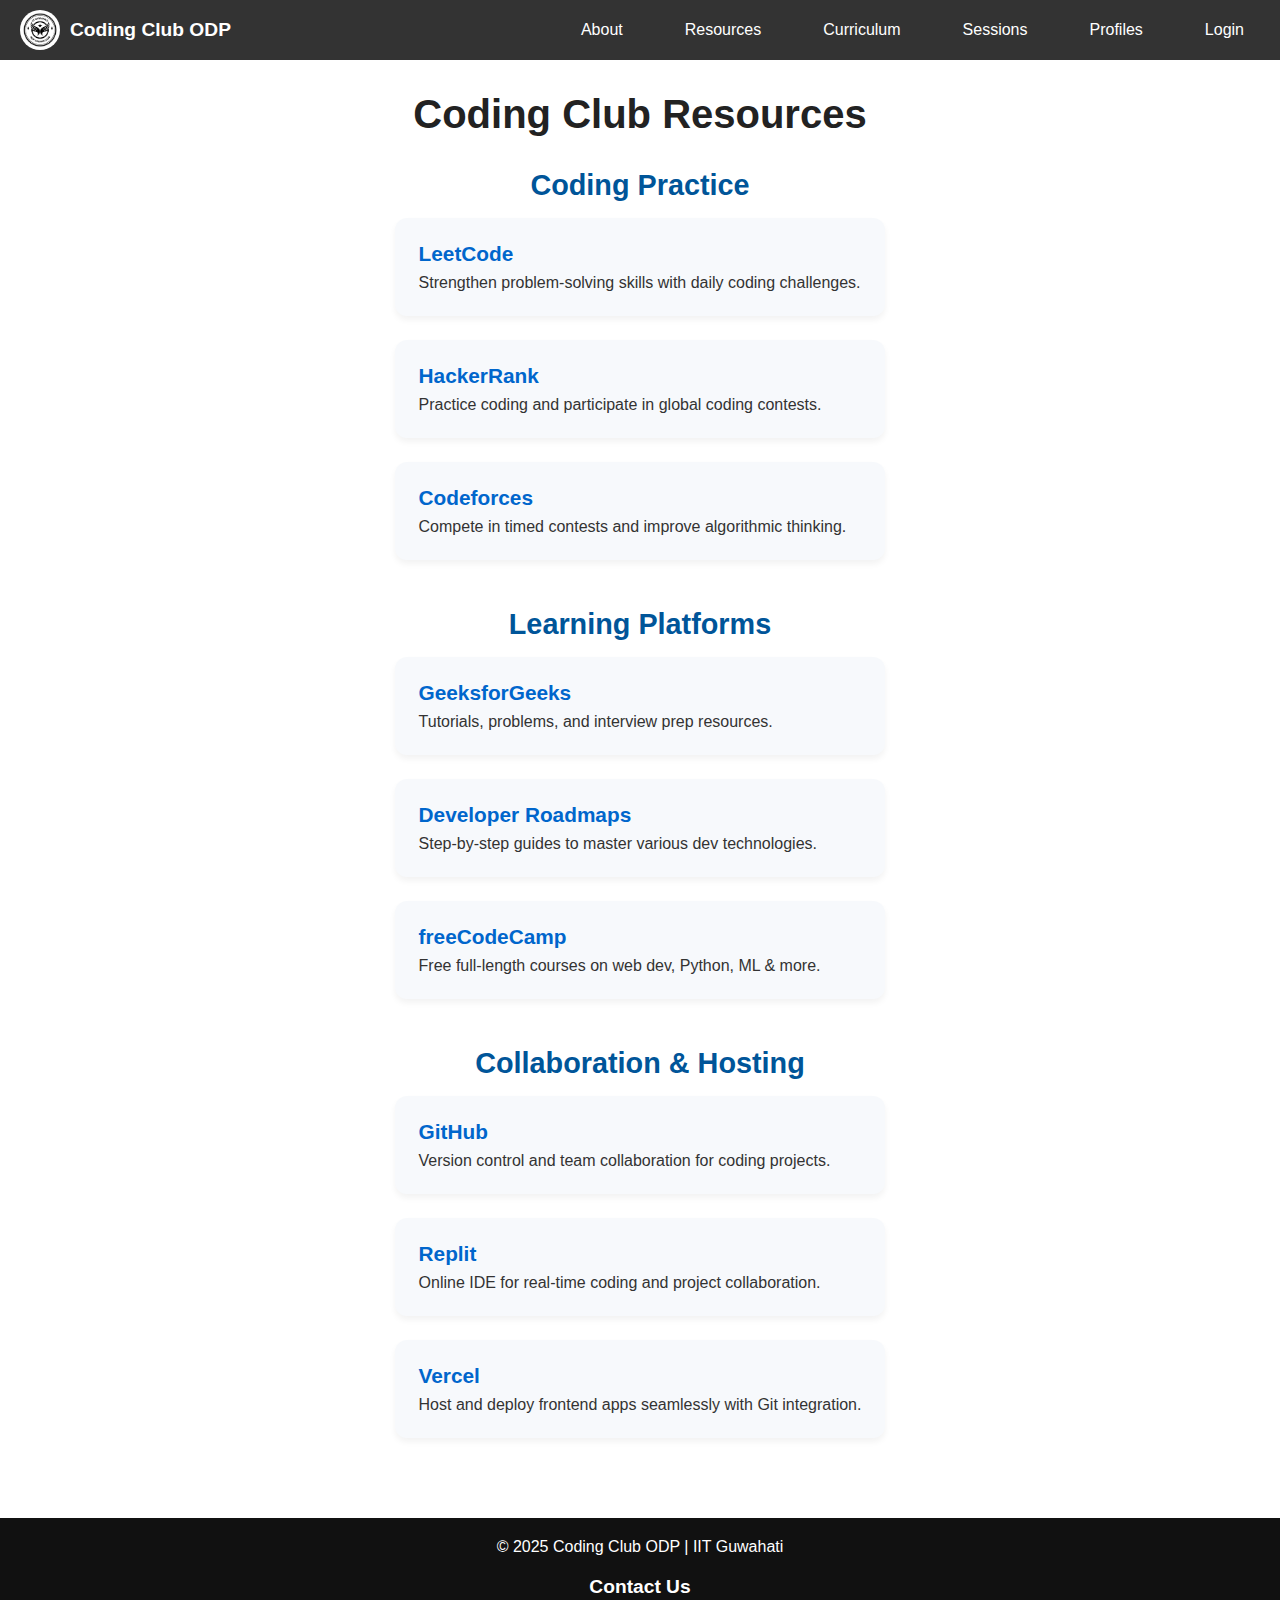
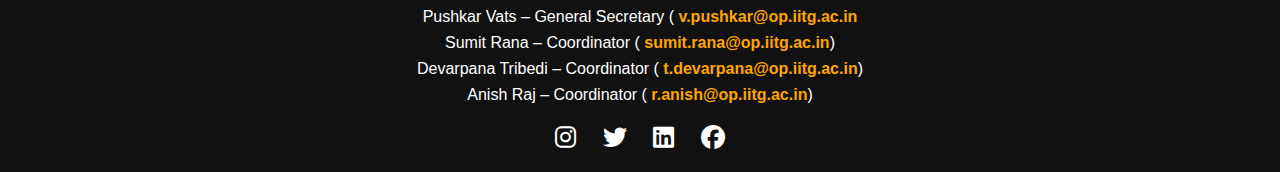
==== resources.html @ a3be73b9 "Initial commit" ====
<!DOCTYPE html>
<html lang="en">
<head>
    <meta charset="UTF-8">
    <meta name="viewport" content="width=device-width, initial-scale=1.0">
    <title>Coding_Club</title>
    <link rel="stylesheet" href="style.css">
    <link rel="stylesheet" href="https://cdnjs.cloudflare.com/ajax/libs/font-awesome/6.5.0/css/all.min.css">
    <link rel="stylesheet" href="resources_style.css">
</head>

<body>
    <script src="script.js" defer></script>
    
    <nav class="navbar">
        <div class="branding">
          <img src="logo.png" alt="Logo">
          <span class="club-name">Coding Club ODP</span>
        </div>
        <button class="menu-toggle" onclick="toggleMenu()">☰</button>
        <ul class="nav-links" id="navLinks">
          <li><a href="index.html">About</a></li>
          <li><a href="resources.html">Resources</a></li>
          <li><a href="curriculum.html">Curriculum</a></li>
          <li><a href="sessions.html">Sessions</a></li>
          <li><a href="profiles.html">Profiles</a></li>
          <li><a href="login.html">Login</a></li>
        </ul>
      </nav>
      
      <div class="resources-section">
        <h2>Coding Club Resources</h2>
      
        <!-- Category: Coding Practice -->
        <div class="category">
          <h3>Coding Practice</h3>
          <div class="resources-grid">
            <a href="https://leetcode.com/" target="_blank" class="resource-card">
              <h4>LeetCode</h4>
              <p>Strengthen problem-solving skills with daily coding challenges.</p>
            </a>
            <a href="https://www.hackerrank.com/" target="_blank" class="resource-card">
              <h4>HackerRank</h4>
              <p>Practice coding and participate in global coding contests.</p>
            </a>
            <a href="https://codeforces.com/" target="_blank" class="resource-card">
              <h4>Codeforces</h4>
              <p>Compete in timed contests and improve algorithmic thinking.</p>
            </a>
          </div>
        </div>
      
        <!-- Category: Learning Platforms -->
        <div class="category">
          <h3>Learning Platforms</h3>
          <div class="resources-grid">
            <a href="https://www.geeksforgeeks.org/" target="_blank" class="resource-card">
              <h4>GeeksforGeeks</h4>
              <p>Tutorials, problems, and interview prep resources.</p>
            </a>
            <a href="https://roadmap.sh/" target="_blank" class="resource-card">
              <h4>Developer Roadmaps</h4>
              <p>Step-by-step guides to master various dev technologies.</p>
            </a>
            <a href="https://www.freecodecamp.org/" target="_blank" class="resource-card">
              <h4>freeCodeCamp</h4>
              <p>Free full-length courses on web dev, Python, ML & more.</p>
            </a>
          </div>
        </div>
      
        <!-- Category: Collaboration & Hosting -->
        <div class="category">
          <h3>Collaboration & Hosting</h3>
          <div class="resources-grid">
            <a href="https://github.com/" target="_blank" class="resource-card">
              <h4>GitHub</h4>
              <p>Version control and team collaboration for coding projects.</p>
            </a>
            <a href="https://replit.com/" target="_blank" class="resource-card">
              <h4>Replit</h4>
              <p>Online IDE for real-time coding and project collaboration.</p>
            </a>
            <a href="https://vercel.com/" target="_blank" class="resource-card">
              <h4>Vercel</h4>
              <p>Host and deploy frontend apps seamlessly with Git integration.</p>
            </a>
          </div>
        </div>
      </div>
      

  <footer class="footer">
    <p>© 2025 Coding Club ODP | IIT Guwahati</p>
  
    <div class="contact">
      <h3>Contact Us</h3>
      <ul>
        <li>Pushkar Vats – General Secretary (
          <a href="mailto:v.pushkar@op.iitg.ac.in">v.pushkar@op.iitg.ac.in</a>
        </li>
        <li>Sumit Rana – Coordinator (
          <a href="mailto:sumit.rana@op.iitg.ac.in">sumit.rana@op.iitg.ac.in</a>)
        </li>
        <li>Devarpana Tribedi – Coordinator (
          <a href="mailto:t.devarpana@op.iitg.ac.in">t.devarpana@op.iitg.ac.in</a>)
        </li>
        <li>Anish Raj – Coordinator (
          <a href="mailto:r.anish@op.iitg.ac.in">r.anish@op.iitg.ac.in</a>)
        </li>
      </ul>
    </div>
  
    <div class="social-icons">
      <a href="https://www.instagram.com" target="_blank" aria-label="Instagram">
        <i class="fab fa-instagram"></i>
      </a>
      <a href="https://twitter.com" target="_blank" aria-label="Twitter">
        <i class="fab fa-twitter"></i>
      </a>
      <a href="https://www.linkedin.com" target="_blank" aria-label="LinkedIn">
        <i class="fab fa-linkedin"></i>
      </a>
      <a href="https://www.facebook.com" target="_blank" aria-label="Facebook">
        <i class="fab fa-facebook"></i>
      </a>
    </div>
  </footer>
  
  
</body>
</html>
---- style.css ----
* {
    margin: 0;
    padding: 0;
    box-sizing: border-box;
  }
  
html, body {
    margin: 0;
    padding: 0;
    min-height: 100vh;
    display: flex;
    flex-direction: column;
  }
  
  body {
    font-family: Arial, sans-serif;
  }
  
  /* Responsive Design for Navbar */
  .navbar {
    background-color: #333;
    padding: 10px 20px;
    color: white;
    display: flex;
    align-items: center;
    justify-content: space-between;
    flex-wrap: wrap;
    position: sticky;
    top: 0;
    z-index: 1000; 
  }
  
  .branding {
    display: flex;
    align-items: center;
    gap: 10px;
  }
  
  .branding img {
    width: 40px;
    height: 40px;
    border-radius: 50%;
    object-fit: cover;
  }
  
  .club-name {
    font-size: 1.2em;
    font-weight: bold;
  }
  
  .menu-toggle {
    font-size: 1.5em;
    background: none;
    border: none;
    color: white;
    display: none;
    cursor: pointer;
    margin-left: auto;
  }
  
  .nav-links {
    list-style: none;
    display: flex;
    gap: 30px;
    margin-left: auto;
  }
  
  .nav-links li a {
    color: white;
    text-decoration: none;
    padding: 8px 16px;
    transition: background 0.3s, color 0.3s;
  }
  
  .nav-links li a:hover {
    background-color: #555;
    border-radius: 5px;
    color: #fff;
  }
  
  /* Responsive */
  @media (max-width: 600px) {
    .nav-links {
      display: none;
      flex-direction: column;
      background-color: #444;
      position: absolute;
      top: 60px;
      right: 0;
      width: 100%;
      padding: 10px 0;
      gap: 15px;
    }
  
    .nav-links.show {
      display: flex;
    }
  
    .menu-toggle {
      display: block;
    }
  }
 /* For the announcement bar*/
  .announcement-bar {
    background-color: #ffcc00;
    color: #000;
    font-weight: bold;
    padding: 10px 0;
    border-bottom: 2px solid #333;
    font-family: Arial, sans-serif;
  }

  /* for the image container*/
  .image-container {
    width: 100%;
    display: flex;
    justify-content: center;
    align-items: center;
    overflow: hidden;
    padding: 1rem;
  }
  
  .image-container img {
    width: 100%;
    height: auto;
    max-width: 1200px;
    border-radius: 10px;
  }
  /* For the about section*/
  .about-section {
    padding: 2rem 1rem;
    max-width: 1000px;
    margin: 0 auto;
    text-align: center;
  }
  
  .about-section h2 {
    font-size: 2rem;
    margin-bottom: 1rem;
    color: #222;
  }
  
  .about-section p {
    font-size: 1.1rem;
    line-height: 1.6;
    color: #555;
  }

  /* Responsive Design for Footer */
  
.footer {
  background-color: #111;
  color: white;
  padding: 20px;
  text-align: center;
  font-family: 'Arial', sans-serif;
  margin-top: auto;
}

.footer h3 {
  margin: 20px 0 10px;
  font-size: 1.2em;
  color: white;
}

.footer ul {
  list-style-type: none;
  padding: 0;
  margin: 0 auto;
  max-width: 800px;
}

.footer li {
  margin: 8px 0;
  color: white;
}

.footer a {
  text-decoration: none;
  color: orange;
  font-weight: bold;
}

.footer a:hover {
  text-decoration: underline;
}

.social-icons {
  margin-top: 20px;
}

.social-icons a {
  color: white;
  margin: 0 10px;
  font-size: 1.5em;
  transition: color 0.3s;
}

.social-icons a:hover {
  color: orange;
}

/* Responsive */
@media (max-width: 600px) {
  .footer {
    font-size: 0.9em;
    padding: 15px;
  }

  .footer ul {
    padding: 0 10px;
  }

  .footer li {
    text-align: left;
  }

  .social-icons {
    display: flex;
    justify-content: center;
    flex-wrap: wrap;
    gap: 15px;
  }

  .social-icons a {
    font-size: 1.3em;
  }
}
---- resources_style.css ----
* {
    margin: 0;
    padding: 0;
    box-sizing: border-box;
  }
  
html, body {
    margin: 0;
    padding: 0;
    min-height: 100vh;
    display: flex;
    flex-direction: column;
  }
  
  body {
    font-family: Arial, sans-serif;
  }
  
  /* Responsive Design for Navbar */
  .navbar {
    background-color: #333;
    padding: 10px 20px;
    color: white;
    display: flex;
    align-items: center;
    justify-content: space-between;
    flex-wrap: wrap;
    position: sticky;
    top: 0;
    z-index: 1000;
  }
  
  .branding {
    display: flex;
    align-items: center;
    gap: 10px;
  }
  
  .branding img {
    width: 40px;
    height: 40px;
    border-radius: 50%;
    object-fit: cover;
  }
  
  .club-name {
    font-size: 1.2em;
    font-weight: bold;
  }
  
  .menu-toggle {
    font-size: 1.5em;
    background: none;
    border: none;
    color: white;
    display: none;
    cursor: pointer;
    margin-left: auto;
  }
  
  .nav-links {
    list-style: none;
    display: flex;
    gap: 30px;
    margin-left: auto;
  }
  
  .nav-links li a {
    color: white;
    text-decoration: none;
    padding: 8px 16px;
    transition: background 0.3s, color 0.3s;
  }
  
  .nav-links li a:hover {
    background-color: #555;
    border-radius: 5px;
    color: #fff;
  }
  
  /* Responsive */
  @media (max-width: 600px) {
    .nav-links {
      display: none;
      flex-direction: column;
      background-color: #444;
      position: absolute;
      top: 60px;
      right: 0;
      width: 100%;
      padding: 10px 0;
      gap: 15px;
    }
  
    .nav-links.show {
      display: flex;
    }
  
    .menu-toggle {
      display: block;
    }
  }

  /*For the resources part*/
  .resources-section {
    padding: 2rem 1rem;
    max-width: 1200px;
    margin: auto;
    text-align: center;
  }
  
  .resources-section h2 {
    font-size: 2.5rem;
    margin-bottom: 2rem;
    color: #222;
  }
  
  .category {
    margin-bottom: 3rem;
    text-align: left;
  }
  
  .category h3 {
    font-size: 1.8rem;
    margin-bottom: 1rem;
    color: #005599;
    text-align: center;
  }
  
  .resources-grid {
    display: grid;
    gap: 1.5rem;
    grid-template-columns: repeat(auto-fit, minmax(250px, 1fr));
  }
  
  .resource-card {
    display: block;
    background-color: #f7f9fc;
    padding: 1.5rem;
    border-radius: 12px;
    text-decoration: none;
    color: #333;
    transition: transform 0.2s, box-shadow 0.2s;
    box-shadow: 0 4px 6px rgba(0,0,0,0.05);
  }
  
  .resource-card:hover {
    transform: translateY(-5px);
    box-shadow: 0 8px 12px rgba(0,0,0,0.1);
  }
  
  .resource-card h4 {
    margin-bottom: 0.5rem;
    font-size: 1.3rem;
    color: #0066cc;
  }
  

   /* Responsive Design for Footer */
  
.footer {
    background-color: #111;
    color: white;
    padding: 20px;
    text-align: center;
    font-family: 'Arial', sans-serif;
    margin-top: auto;
  }
  
  .footer h3 {
    margin: 20px 0 10px;
    font-size: 1.2em;
    color: white;
  }
  
  .footer ul {
    list-style-type: none;
    padding: 0;
    margin: 0 auto;
    max-width: 800px;
  }
  
  .footer li {
    margin: 8px 0;
    color: white;
  }
  
  .footer a {
    text-decoration: none;
    color: orange;
    font-weight: bold;
  }
  
  .footer a:hover {
    text-decoration: underline;
  }
  
  .social-icons {
    margin-top: 20px;
  }
  
  .social-icons a {
    color: white;
    margin: 0 10px;
    font-size: 1.5em;
    transition: color 0.3s;
  }
  
  .social-icons a:hover {
    color: orange;
  }
  
  /* Responsive */
  @media (max-width: 600px) {
    .footer {
      font-size: 0.9em;
      padding: 15px;
    }
  
    .footer ul {
      padding: 0 10px;
    }
  
    .footer li {
      text-align: left;
    }
  
    .social-icons {
      display: flex;
      justify-content: center;
      flex-wrap: wrap;
      gap: 15px;
    }
  
    .social-icons a {
      font-size: 1.3em;
    }
  }
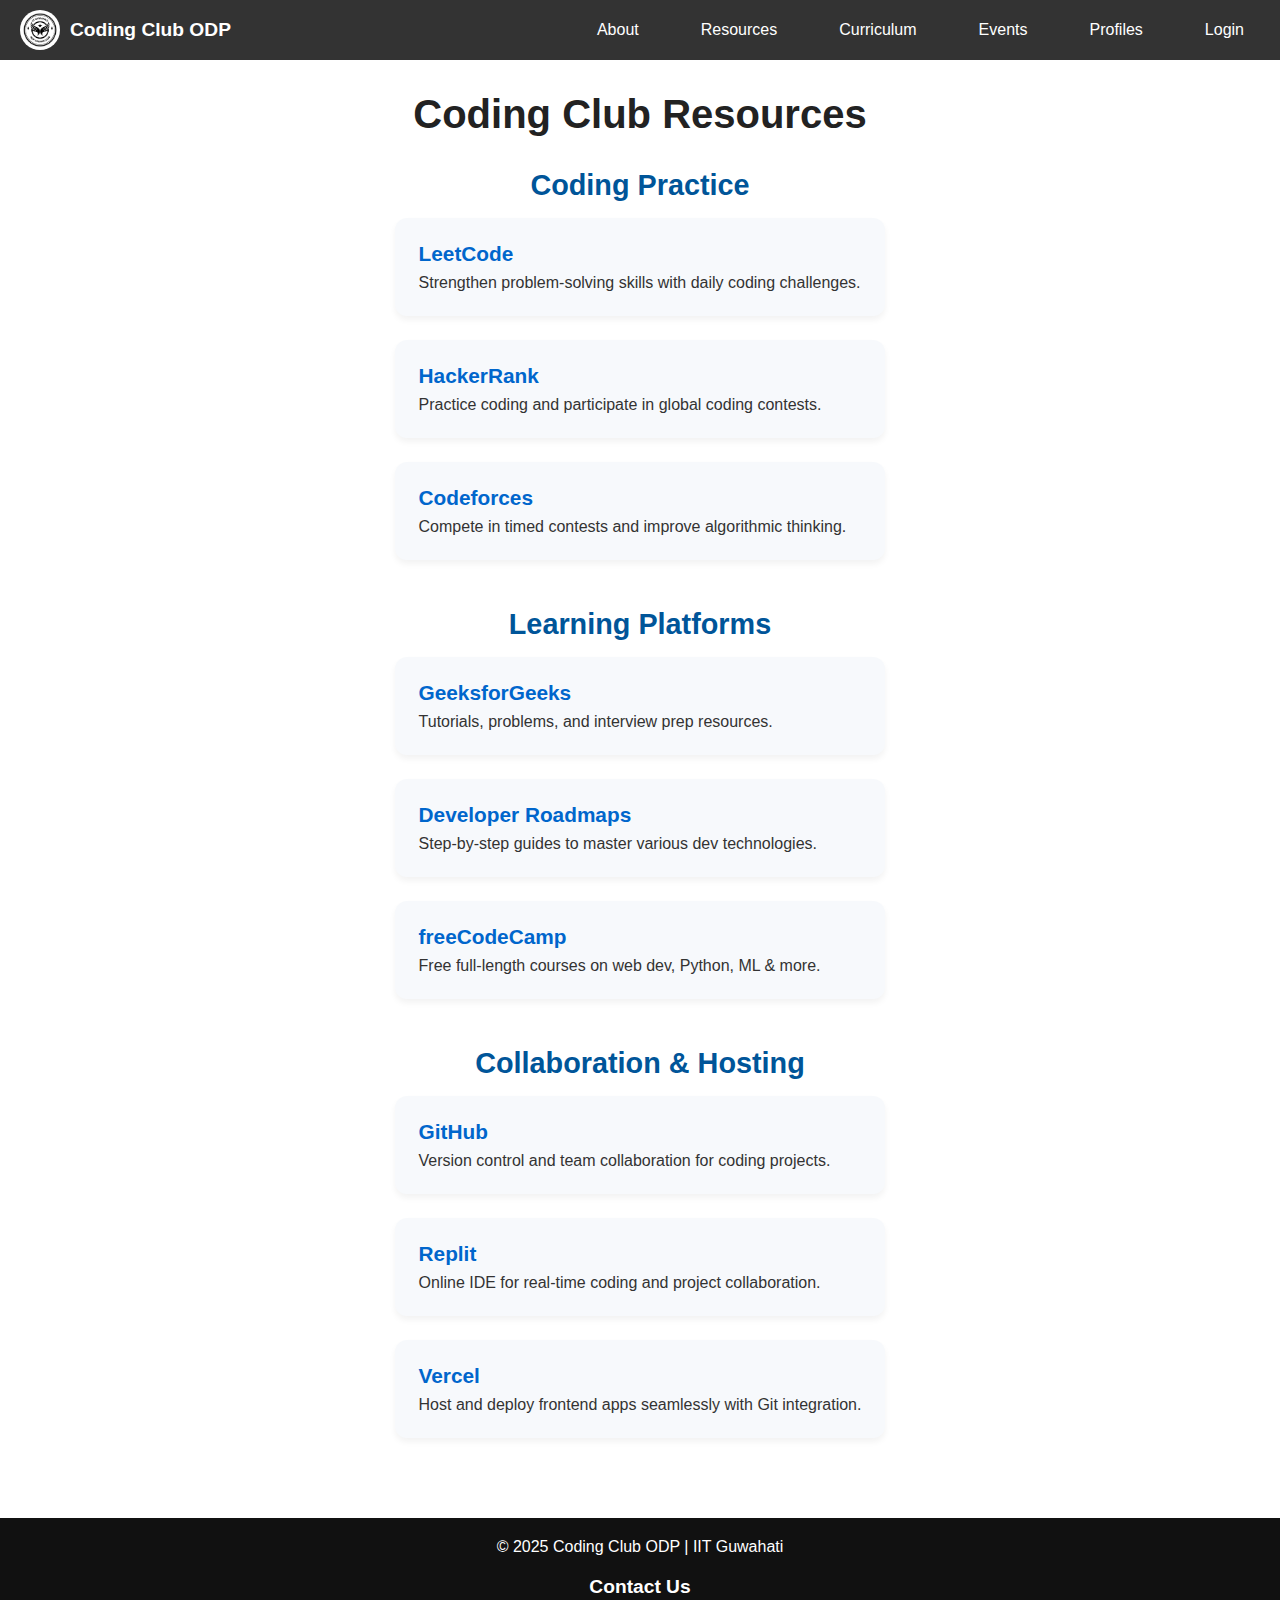
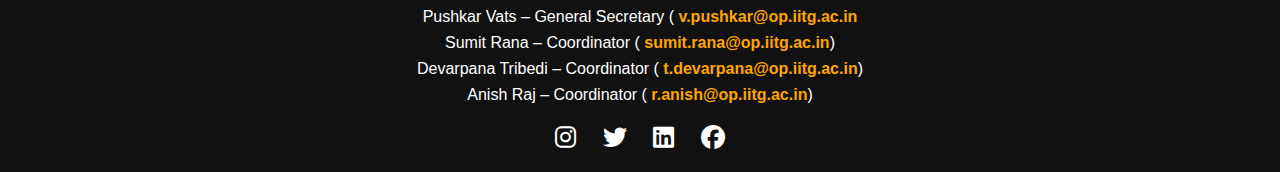
==== commit c4e1c276: "Update resources.html" ====
--- a/resources.html
+++ b/resources.html
@@ -22,7 +22,7 @@
           <li><a href="index.html">About</a></li>
           <li><a href="resources.html">Resources</a></li>
           <li><a href="curriculum.html">Curriculum</a></li>
-          <li><a href="sessions.html">Sessions</a></li>
+          <li><a href="events.html">Events</a></li>
           <li><a href="profiles.html">Profiles</a></li>
           <li><a href="login.html">Login</a></li>
         </ul>
@@ -130,4 +130,4 @@
   
 </body>
 </html>
-  +  
